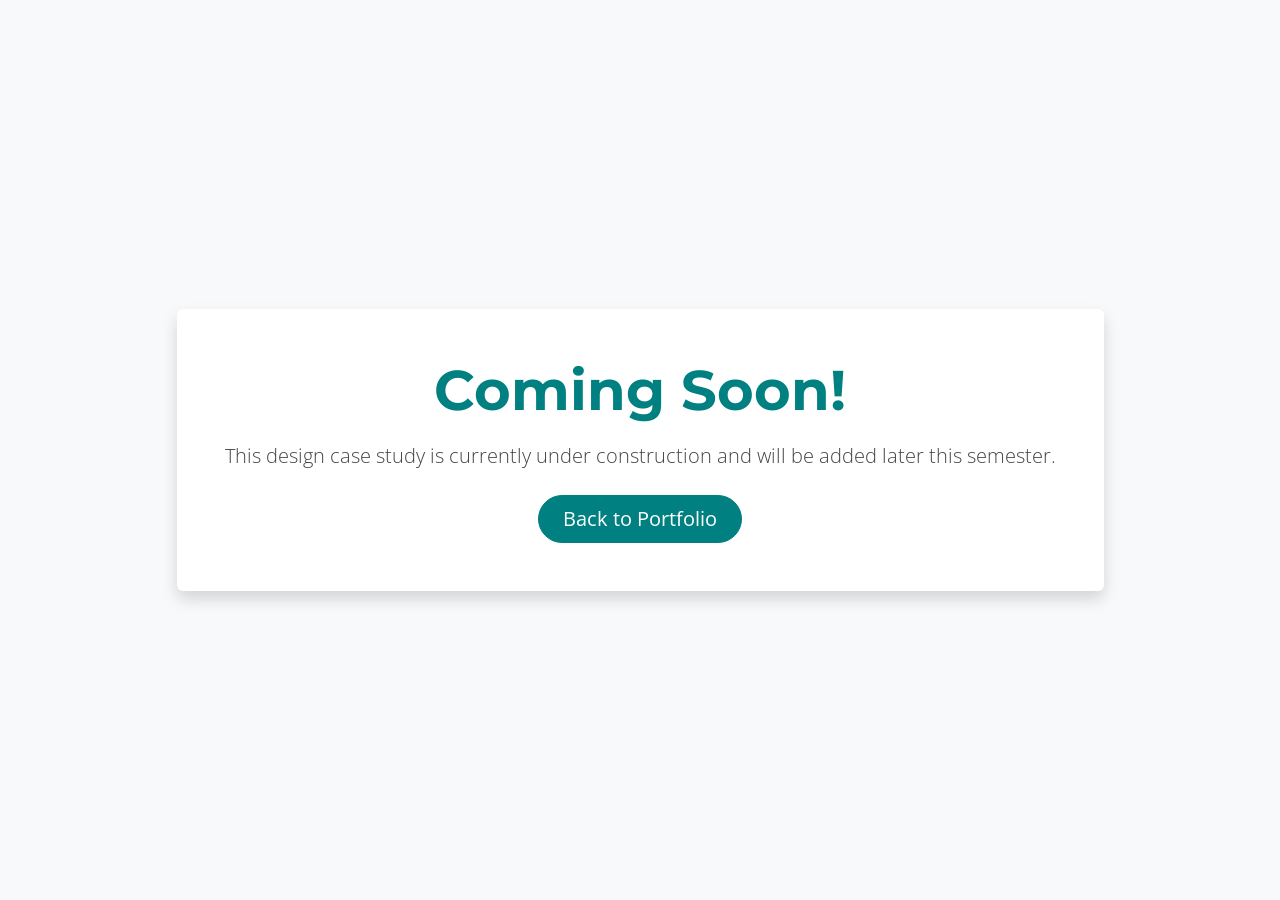
==== coming-soon.html @ 7f2e99c8 "first commit" ====
<!DOCTYPE html>
<html lang="en">
<head>
    <meta charset="UTF-8">
    <meta name="viewport" content="width=device-width, initial-scale=1.0">
    <title>Coming Soon - My Portfolio</title>
    <!-- Bootstrap 5 CSS -->
    <link href="https://cdn.jsdelivr.net/npm/bootstrap@5.3.0/dist/css/bootstrap.min.css" rel="stylesheet">
    <!-- Google Fonts -->
    <link href="https://fonts.googleapis.com/css2?family=Montserrat:wght@400;700&family=Open+Sans:wght@300;400;600&display=swap" rel="stylesheet">
    <!-- Custom CSS -->
    <link rel="stylesheet" href="css/styles.css">
</head>
<body class="bg-light d-flex align-items-center justify-content-center vh-100">
    <div class="text-center p-5 bg-white shadow rounded">
        <h1 class="display-4 fw-bold mb-3 text-primary">Coming Soon!</h1>
        <p class="lead mb-4">This design case study is currently under construction and will be added later this semester.</p>
        <a href="index.html" class="btn btn-primary btn-lg px-4 rounded-pill">Back to Portfolio</a>
    </div>
</body>
</html>
---- css/styles.css ----
/* Base styles and typography */
body {
    font-family: 'Open Sans', sans-serif;
    color: #444;
}

h1, h2, h3, h4, h5, h6, .navbar-brand {
    font-family: 'Montserrat', sans-serif;
}

/* Custom Color Palette (Example: Teal as primary color)
   Update this part in your report to explain why you chose these colors! */
:root {
    --bs-primary: #008080;
    --bs-primary-rgb: 0, 128, 128;
}

/* Primary Button Overrides */
.btn-primary {
    background-color: var(--bs-primary);
    border-color: var(--bs-primary);
}

.btn-primary:hover {
    background-color: #006666;
    border-color: #006666;
}

.btn-outline-primary {
    color: var(--bs-primary);
    border-color: var(--bs-primary);
}

.btn-outline-primary:hover {
    background-color: var(--bs-primary);
    color: #fff;
}

/* Text Overrides */
.text-primary {
    color: var(--bs-primary) !important;
}

/* Card hover interactions (Contrast & Hierarchy principles) */
.transition-hover {
    transition: transform 0.3s ease, box-shadow 0.3s ease;
}

.transition-hover:hover {
    transform: translateY(-5px);
    box-shadow: 0 10px 20px rgba(0, 0, 0, 0.15) !important;
}
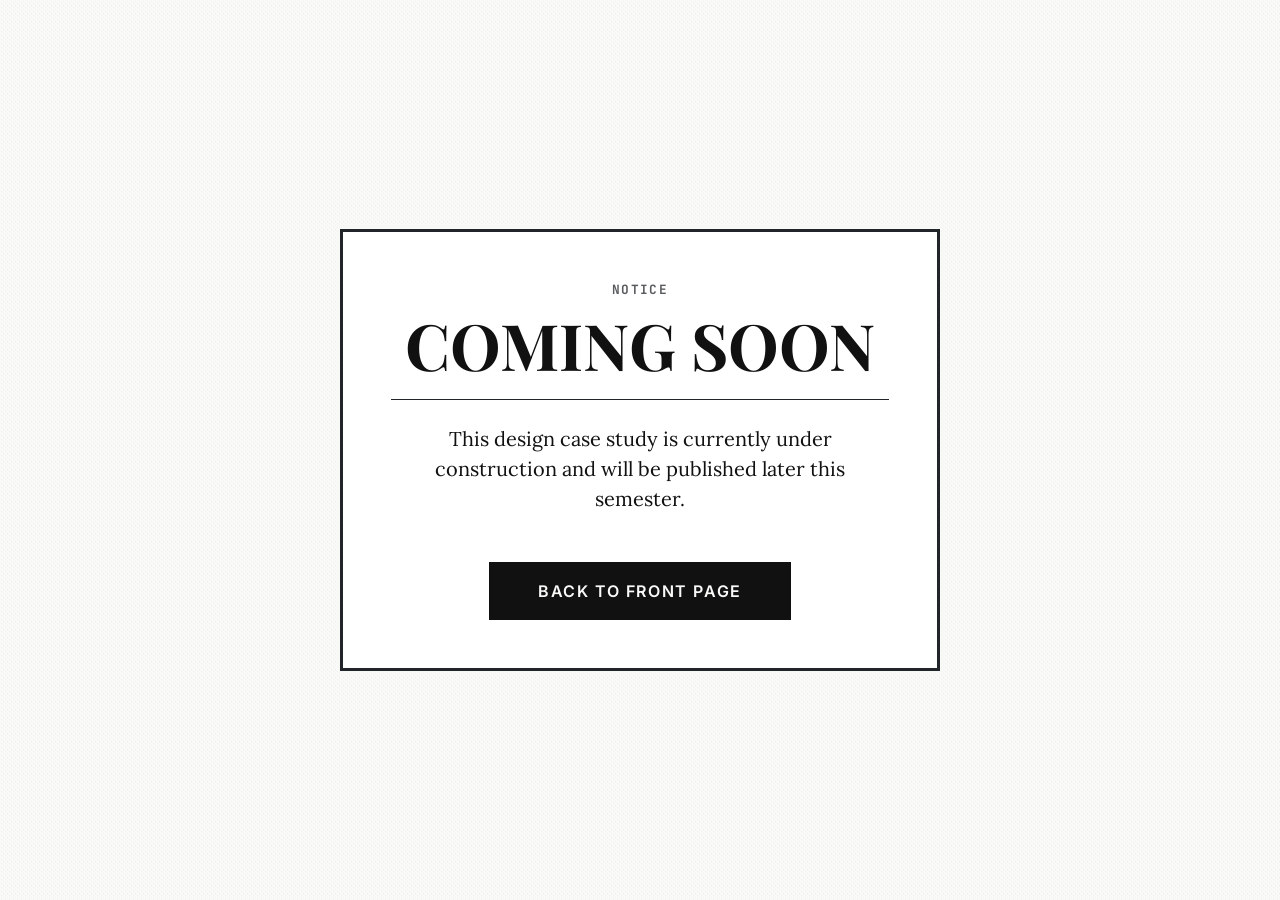
==== commit a7f5ab46: "more unique design implemented" ====
--- a/coming-soon.html
+++ b/coming-soon.html
@@ -6,16 +6,15 @@
     <title>Coming Soon - My Portfolio</title>
     <!-- Bootstrap 5 CSS -->
     <link href="https://cdn.jsdelivr.net/npm/bootstrap@5.3.0/dist/css/bootstrap.min.css" rel="stylesheet">
-    <!-- Google Fonts -->
-    <link href="https://fonts.googleapis.com/css2?family=Montserrat:wght@400;700&family=Open+Sans:wght@300;400;600&display=swap" rel="stylesheet">
     <!-- Custom CSS -->
     <link rel="stylesheet" href="css/styles.css">
 </head>
-<body class="bg-light d-flex align-items-center justify-content-center vh-100">
-    <div class="text-center p-5 bg-white shadow rounded">
-        <h1 class="display-4 fw-bold mb-3 text-primary">Coming Soon!</h1>
-        <p class="lead mb-4">This design case study is currently under construction and will be added later this semester.</p>
-        <a href="index.html" class="btn btn-primary btn-lg px-4 rounded-pill">Back to Portfolio</a>
+<body class="d-flex align-items-center justify-content-center vh-100">
+    <div class="text-center p-5 bg-white border border-dark border-3 hard-shadow" style="max-width: 600px;">
+        <p class="font-mono text-uppercase fw-bold mb-2 text-muted" style="letter-spacing: 0.1em; font-size: 0.8rem;">Notice</p>
+        <h1 class="display-3 fw-bold mb-4 font-serif text-uppercase border-bottom border-dark pb-3">Coming Soon</h1>
+        <p class="fs-5 mb-5 font-body">This design case study is currently under construction and will be published later this semester.</p>
+        <a href="index.html" class="btn btn-primary px-5 py-3 rounded-0">Back to Front Page</a>
     </div>
 </body>
 </html>
--- a/css/styles.css
+++ b/css/styles.css
@@ -1,52 +1,126 @@
-/* Base styles and typography */
-body {
-    font-family: 'Open Sans', sans-serif;
-    color: #444;
+@import url('https://fonts.googleapis.com/css2?family=Inter:wght@400;500;600;700&family=JetBrains+Mono:wght@400;500&family=Playfair+Display:ital,wght@0,400;0,600;0,700;0,900;1,400&family=Lora:ital,wght@0,400;0,600;1,400&display=block');
+
+:root {
+    /* Newsprint Color Palette */
+    --newsprint-bg: #F9F9F7;
+    --newsprint-ink: #111111;
+    --newsprint-muted: #E5E5E0;
+    --newsprint-accent: #CC0000;
+
+    /* Override Bootstrap Variables */
+    --bs-body-bg: var(--newsprint-bg);
+    --bs-body-color: var(--newsprint-ink);
+    --bs-primary: var(--newsprint-ink);
+    --bs-primary-rgb: 17, 17, 17;
+    --bs-border-color: var(--newsprint-ink);
+    --bs-link-color: var(--newsprint-ink);
+    --bs-link-hover-color: var(--newsprint-accent);
 }
 
-h1, h2, h3, h4, h5, h6, .navbar-brand {
-    font-family: 'Montserrat', sans-serif;
+/* Enforce Zero Radius & Strict Fonts */
+* {
+    border-radius: 0 !important;
 }
 
-/* Custom Color Palette (Example: Teal as primary color)
-   Update this part in your report to explain why you chose these colors! */
-:root {
-    --bs-primary: #008080;
-    --bs-primary-rgb: 0, 128, 128;
+body {
+    font-family: 'Lora', serif;
+    /* Subtle dot grid background */
+    background-image: url("data:image/svg+xml,%3Csvg xmlns='http://www.w3.org/2000/svg' width='4' height='4' viewBox='0 0 4 4'%3E%3Cpath fill='%23111111' fill-opacity='0.04' d='M1 3h1v1H1V3zm2-2h1v1H3V1z'%3E%3C/path%3E%3C/svg%3E");
 }
+
+h1, h2, h3, h4, h5, h6, .display-4, .navbar-brand {
+    font-family: 'Playfair Display', serif;
+    color: var(--newsprint-ink);
+}
+
+.font-sans { font-family: 'Inter', sans-serif; }
+.font-mono { font-family: 'JetBrains Mono', monospace; }
 
 /* Primary Button Overrides */
 .btn-primary {
-    background-color: var(--bs-primary);
-    border-color: var(--bs-primary);
+    background-color: var(--newsprint-ink);
+    color: var(--newsprint-bg);
+    border: 1px solid var(--newsprint-ink);
+    text-transform: uppercase;
+    letter-spacing: 0.1em;
+    font-family: 'Inter', sans-serif;
+    font-weight: 600;
 }
 
 .btn-primary:hover {
-    background-color: #006666;
-    border-color: #006666;
+    background-color: var(--newsprint-bg);
+    color: var(--newsprint-ink);
+    border-color: var(--newsprint-ink);
 }
 
 .btn-outline-primary {
-    color: var(--bs-primary);
-    border-color: var(--bs-primary);
+    color: var(--newsprint-ink);
+    border-color: var(--newsprint-ink);
+    text-transform: uppercase;
+    letter-spacing: 0.1em;
+    font-family: 'Inter', sans-serif;
+    font-weight: 600;
 }
 
 .btn-outline-primary:hover {
-    background-color: var(--bs-primary);
-    color: #fff;
+    background-color: var(--newsprint-ink);
+    color: var(--newsprint-bg);
 }
 
-/* Text Overrides */
-.text-primary {
-    color: var(--bs-primary) !important;
+/* Card & Image styling */
+.card {
+    background-color: transparent;
+    border: 1px solid var(--newsprint-ink);
 }
 
-/* Card hover interactions (Contrast & Hierarchy principles) */
+.grayscale {
+    filter: grayscale(100%);
+    transition: filter 0.3s ease;
+}
+
+.grayscale:hover {
+    filter: grayscale(0%) sepia(20%);
+}
+
+/* Effects & Hover States */
 .transition-hover {
-    transition: transform 0.3s ease, box-shadow 0.3s ease;
+    transition: transform 0.2s ease-out, box-shadow 0.2s ease-out;
 }
 
 .transition-hover:hover {
-    transform: translateY(-5px);
-    box-shadow: 0 10px 20px rgba(0, 0, 0, 0.15) !important;
+    transform: translate(-2px, -2px);
+    box-shadow: 4px 4px 0px 0px var(--newsprint-ink) !important;
 }
+
+/* Newspaper Grid lines */
+.news-col-divider {
+    border-right: 1px solid var(--newsprint-ink);
+}
+
+@media (max-width: 767.98px) {
+    .news-col-divider {
+        border-right: none;
+        border-bottom: 1px solid var(--newsprint-ink);
+        padding-bottom: 1.5rem;
+        margin-bottom: 1.5rem;
+    }
+}
+
+/* Textures */
+.newsprint-texture {
+    position: relative;
+    border-top: 4px solid var(--newsprint-ink);
+    border-bottom: 4px solid var(--newsprint-ink);
+}
+
+.newsprint-texture::before {
+    content: '';
+    position: absolute;
+    inset: 0;
+    background-image:
+      linear-gradient(0deg, transparent 98%, rgba(0,0,0,0.02) 100%),
+      linear-gradient(90deg, transparent 98%, rgba(0,0,0,0.02) 100%);
+    background-size: 3px 3px;
+    pointer-events: none;
+    opacity: 0.5;
+}
